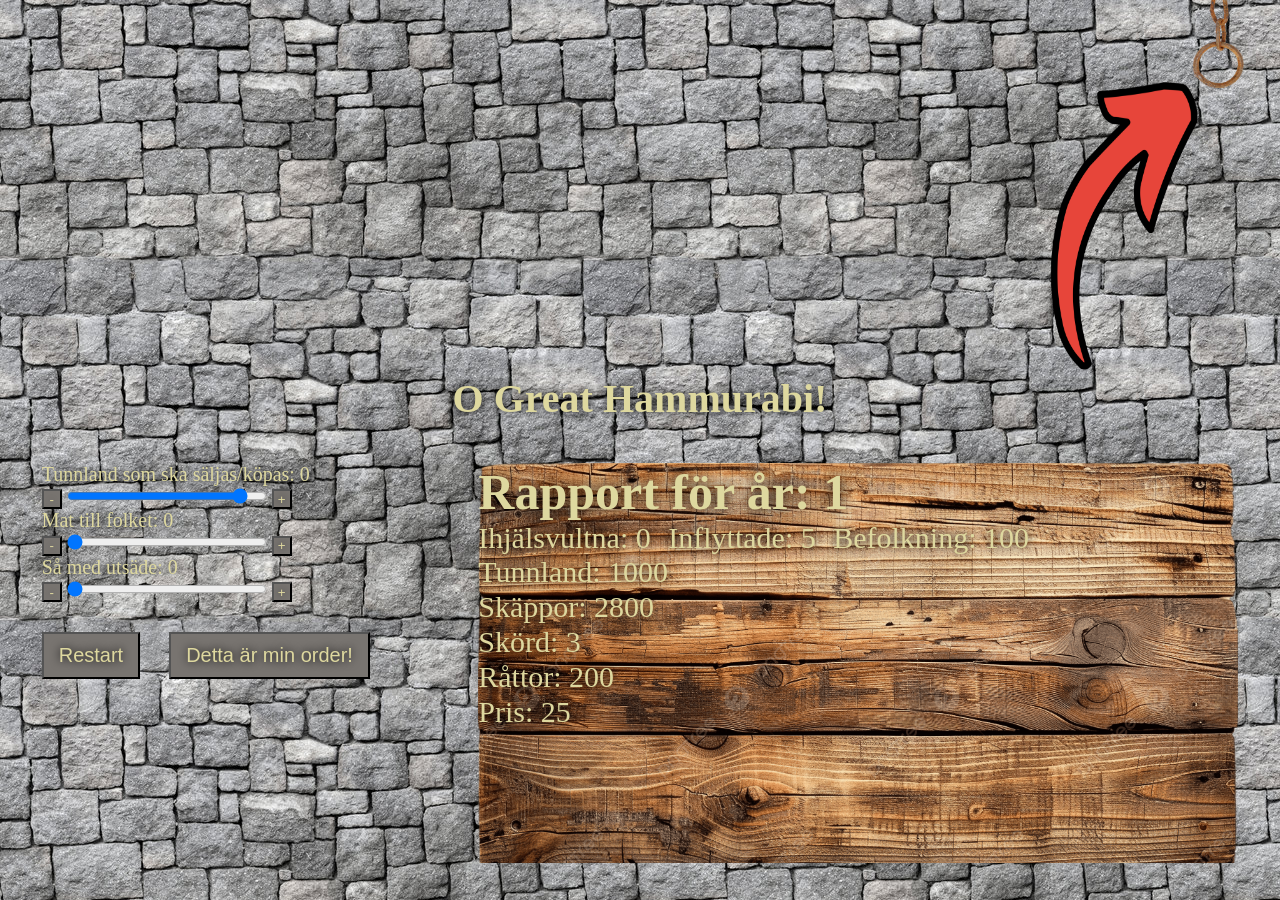
==== index.html @ 2b93648e "index change" ====
<!DOCTYPE html>

<html>

  <head>
    <meta charset="UTF-8">
    <title>Hammurabi</title>
    <link rel="stylesheet" type="text/css" href="hammurabi.css">
    <script type="text/javascript" src="hammurabi.js"></script>
  </head>

  <body onload="gameStart();">

    <div id="lazy_workarround">
      <div id="sign_wrapper">
        <div class="sign">
          <img src="images/sign.png" style="width: 200px; height: 230px;" onclick="historia()"></img>
          <p>Hammurabis <br> historia</p>
        </div>
        <div class="sign">
          <img src="images/sign.png" style="width: 200px; height: 230px;" onclick="spelet()"></img>
          <p>Orginal <br> spelet</p>
        </div>
        <div class="sign">
          <img src="images/sign.png" style="width: 200px; height: 230px;" onclick="regler()"></img>
          <p>Spelets <br> regler</p>
        </div>
      </div>
      <img src="images/arrow.png" style="position: absolute; right: 80px; top: 80px; width: 150px; height: 300px; z-index: -1;">
      <img src="images/pully.png" id="info_button" style="width: 120px; height: 160px;" onclick="displayScreen()"></img>
    </div>

    <div id="bottom_wrapper">
      <h1>O Great Hammurabi!</h1>
      <form>
        <fieldset class="fieldset">
          <legend>
            Tunnland som ska säljas/köpas:
            <span id="outputAcrestosellbuy"></span>
          </legend>
          <input type="button" value="-" id="minusbuttonAcrestosellbuy"
            onclick="onChangeAcres('minusbuttonAcrestosellbuy');">
          <input type="range" id="sliderAcrestosellbuy"
            onchange="onChangeAcres('sliderAcrestosellbuy');">
          <input type="button" value="+" id="plusbuttonAcrestosellbuy"
            onclick="onChangeAcres('plusbuttonAcrestosellbuy');">
        </fieldset>
      
        <fieldset class="fieldset">
          <legend>
            Mat till folket:
            <span id="outputFeedpeople"></span>
          </legend>
          <input type="button" value="-" id="minusbuttonFeedpeople"
            onclick="onChangeFeeding('minusbuttonFeedpeople');">
          <input type="range" id="sliderFeedpeople"
            onchange="onChangeFeeding('sliderFeedpeople');">
          <input type="button" value="+" id="plusbuttonFeedpeople"
            onclick="onChangeFeeding('plusbuttonFeedpeople');">
        </fieldset>
      
        <fieldset class="fieldset">
          <legend>
            Så med utsäde:
            <span id="outputPlantwithseed"></span>
          </legend>
          <input type="button" value="-" id="minusbuttonPlantwithseed"
            onclick="onChangePlanting('minusbuttonPlantwithseed');">
          <input type="range" id="sliderPlantwithseed"
            onchange="onChangePlanting('sliderPlantwithseed');">
          <input type="button" value="+" id="plusbuttonPlantwithseed"
            onclick="onChangePlanting('plusbuttonPlantwithseed');">
        </fieldset>
      
        <button type="button" onclick="gameStart();">
          Restart
        </button>
  
        <button type="button" id="emph" onclick="finishTurn();">
          Detta är min order!
        </button>

        <!--<button type="button">Help</button> värdelös kod utan mening -->

      </form>
      <div id="info_board">

        <div id="h1" style="font-weight: bold; font-size: 50px; display: none;">Klicka på rutorna</div>
        <div id="info" style="display: none;"></div>


        <h2 id="year">TEXT-SOM-BYTS-UT-AV-JS-FILEN</h2>

        <ul id="people">
          <li id="starved">TEXT-SOM-BYTS-UT-AV-JS-FILEN</li>
          <li id="newcomers">TEXT-SOM-BYTS-UT-AV-JS-FILEN</li>
          <li id="population">TEXT-SOM-BYTS-UT-AV-JS-FILEN</li>
        </ul>

        <ul id="economy">
          <li id="acres">TEXT-SOM-BYTS-UT-AV-JS-FILEN</li>
          <li id="bushels">TEXT-SOM-BYTS-UT-AV-JS-FILEN</li>
          <li id="harvest">TEXT-SOM-BYTS-UT-AV-JS-FILEN</li>
          <li id="rats">TEXT-SOM-BYTS-UT-AV-JS-FILEN</li>
          <li id="price">TEXT-SOM-BYTS-UT-AV-JS-FILEN</li>
        </ul>
    </div>
   </div>
  </body>

</html>
<script src="info_page.js"></script>
---- hammurabi.css ----
/* this is a comment; comments are ignored by web browsers */

*{
  margin: 0;
  padding: 0;
  color: rgb(222, 216, 159);
  text-shadow: 0px 0px 10px rgb(0, 0, 0);
}

@keyframes moveSign{
  from{top: -230px;}
  to{top: 0px;}
}
@keyframes moveSignReverse{
  from{top: 0px;}
  to{top: -230px;}
}

body{
  background-image:url(images/wall.png);
  display: flex;
  width: 100vw;
  height: 100vh;
  flex-wrap: wrap;
}

#lazy_workarround{
  height: 300px;
  width: 100vw;
}

#sign_wrapper{
  display: flex;
  justify-content: space-around;
  align-items: center;
  position: absolute;
  width: 100vw;
  animation-duration: 3s;
  top: -230px;
}

.sign{
  display: flex;
  justify-content: center;
  align-items: center;
  text-align: center;
  height: 230px;
  width: 200px;
}

.sign > img{
  position: absolute;
}

.sign > p{
  position: absolute;
  top: 123px;
}

#info_button{
  position: absolute;
  top: -60px;
  transition: 1s;
  right: 0px;
  z-index: 2;
}

#info_button:hover{
  top: 0;
}

#bottom_wrapper{
  display: flex;
  flex-wrap: wrap;
  justify-content: space-around;
}

h1 {
  width: 100vw;
  height: 50px;
  text-align: center;
  font-size: 40px;
}

form > *{
  font-size: 20px;
}

input[type=button]{
  width: 20px;
  height: 20px;
  background-color: rgb(120, 116, 112);
}

input[type=range]{
  width: 200px;
}

#info_board{
  background-image: url(images/board.png);
  width: 760px;
  height: 400px;
  background-size: cover;
}

#info_board > *{
  font-size: 30px;
  text-shadow: 0px 0px 15px rgb(0, 0, 0);
}
#year{
  font-size: 50px;
}

#people {
  display: block;
  padding-left: 0;
  list-style: none;
}

#people li {
  display: inline;
  margin-right: 10px;
}

#economy {
  display: block;
  padding-left: 0;
  list-style: none; /* a list with no visible item markers */
}

#economy li {
  margin-bottom: 1px;
}

.fieldset {
  border-style: none; /* without this property, the slider area gets a border */
}

button {
  margin: 30px 25px 0 0;
  padding: 10px 15px;
  background-color: rgb(120, 116, 112);
}
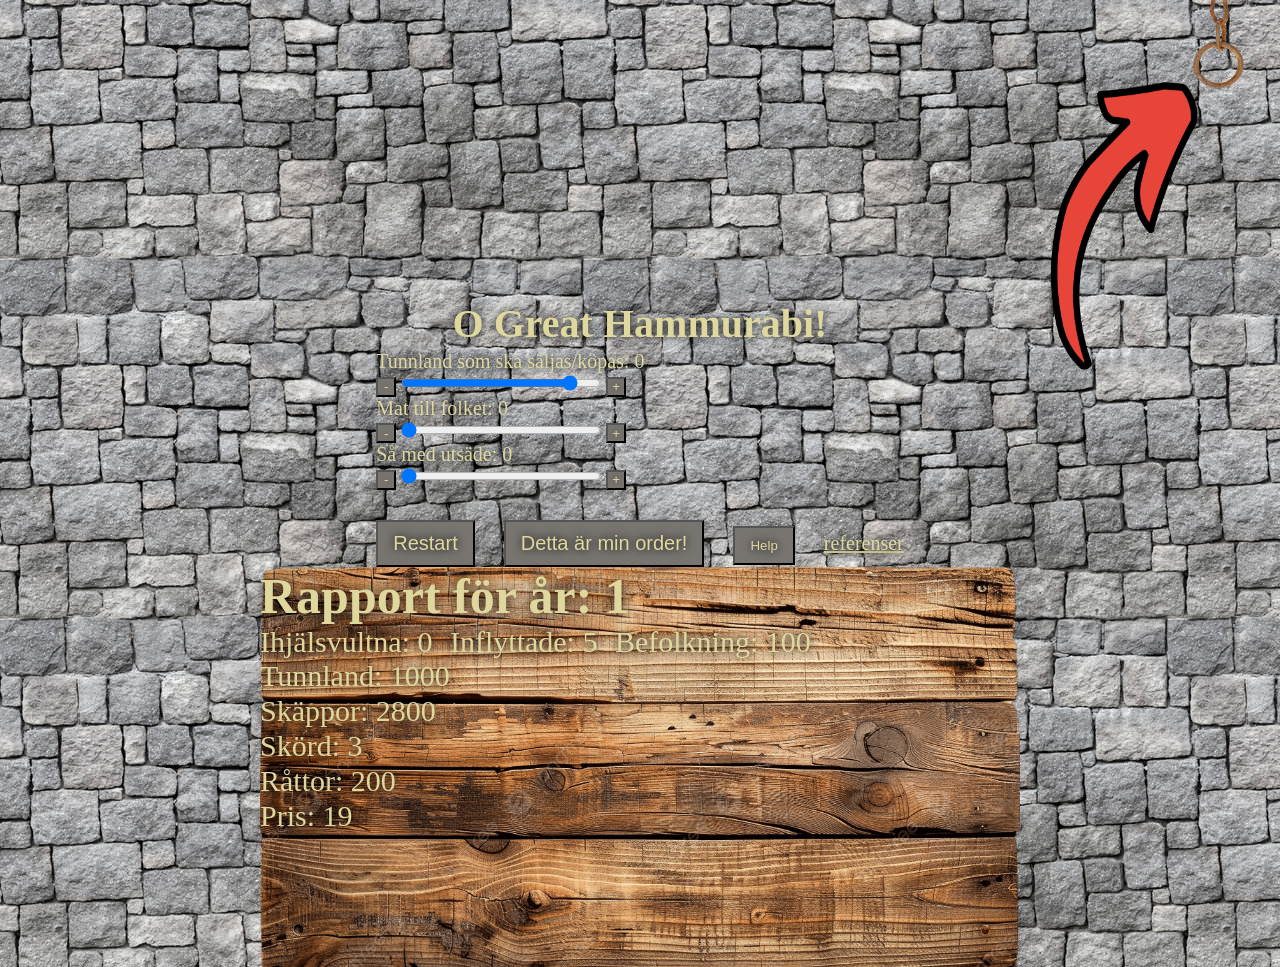
==== commit 99ae75b5: "links" ====
--- a/index.html
+++ b/index.html
@@ -80,7 +80,8 @@
           Detta är min order!
         </button>
 
-        <!--<button type="button">Help</button> värdelös kod utan mening -->
+        <a href="https://claude.ai"><button type="button">Help</button></a>
+        <a href="https://wikipedia.org">referenser</a>
 
       </form>
       <div id="info_board">
